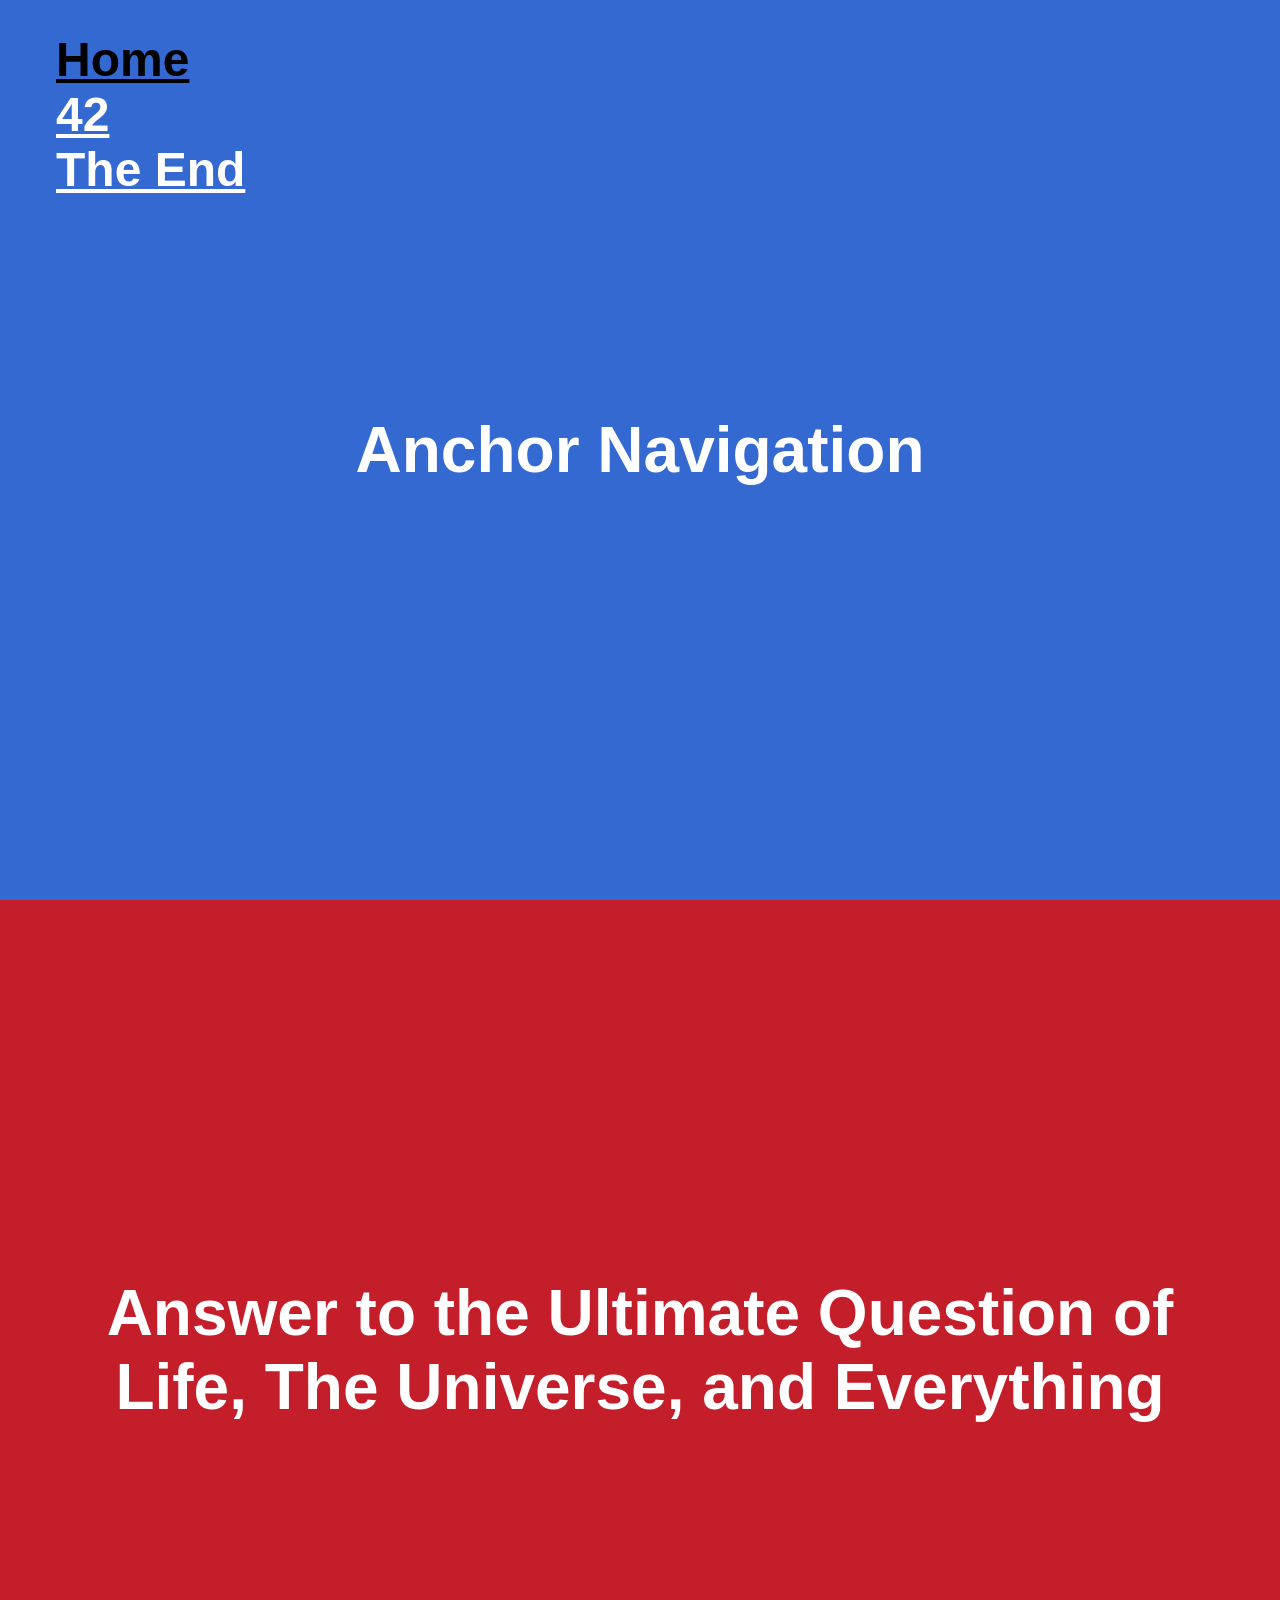
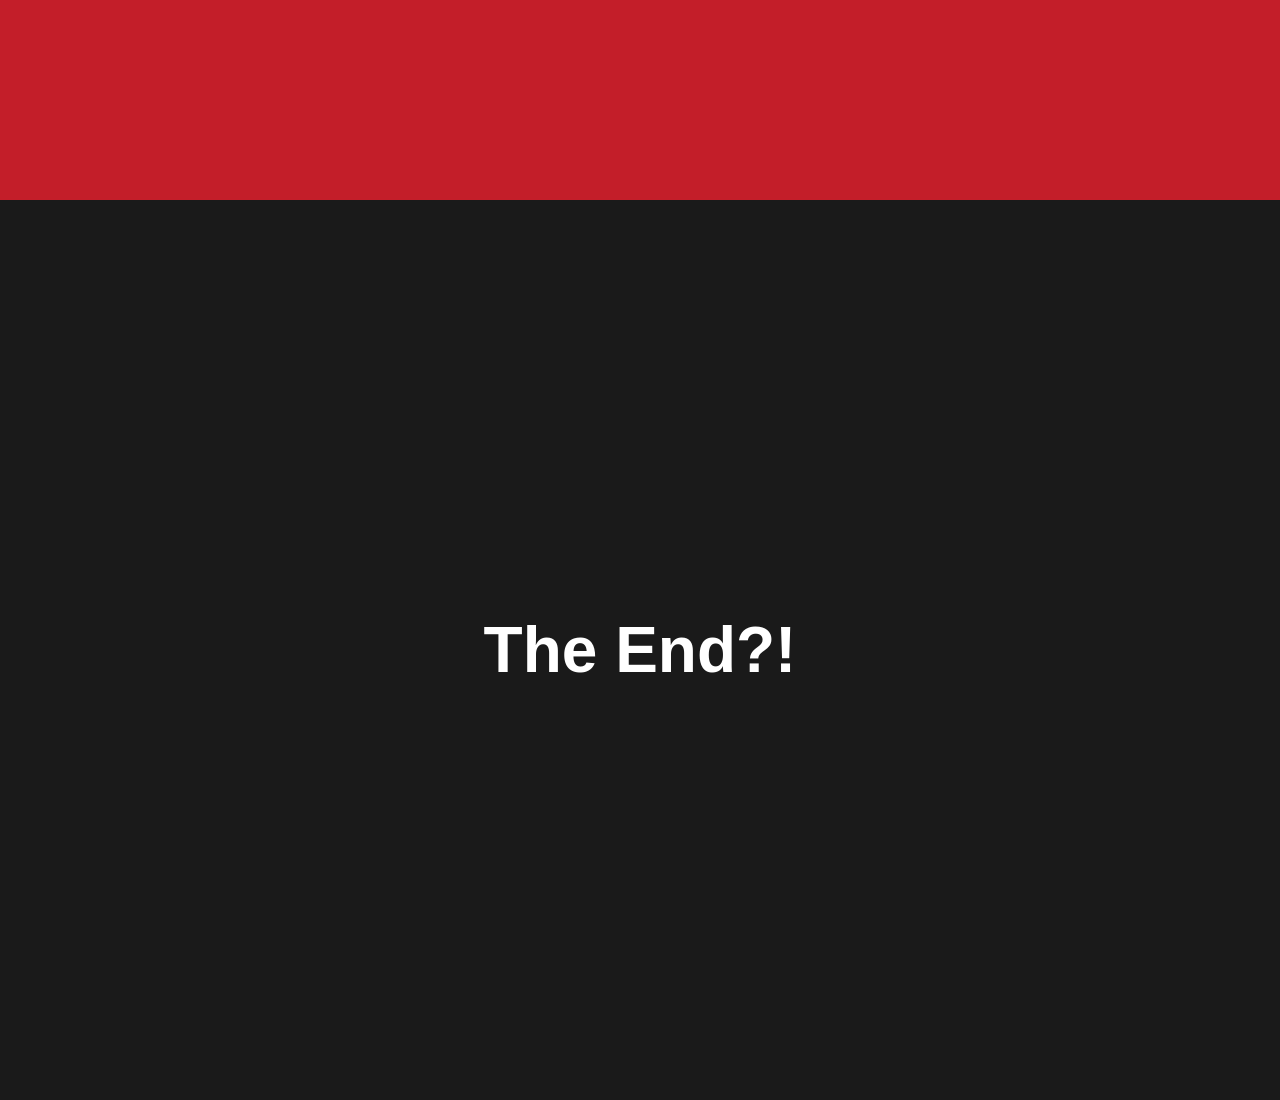
==== anchor_navigation/index.html @ f606c224 "Initial commit #4" ====
<!DOCTYPE html>
<html lang="en">
<head>
    <meta charset="UTF-8">
    <title>Anchor Navigation Example</title>
    <style>
        * { box-sizing: border-box; }
        html, body { font-family: HelveticaNeue, Helvetica, sans-serif; margin: 0; }
        #navigation { position: fixed; padding: 1rem; }
        #navigation ul {list-style: none; }
        #navigation li.current > a, #navigation li > a:hover { color: black; }
        #navigation a { color: white; font-size: 3rem; font-weight: bold; }
        .box { color: white; min-height: 100vh; padding: 1px 0; display: flex; align-items: center; justify-content: center; }
        .box h1 { font-size: 4em; color: inherit; font-weight: bold; margin: 0 6rem; text-align: center; }
        .b-blue { background-color: #3469d1; }
        .b-red { background-color: #c31e29; }
        .b-black { background-color: #1a1a1a; }
    </style>
</head>
<body>

<nav id="navigation">
    <ul>
        <li class="current"><a href="./">Home</a></li>
        <li><a href="./#page42">42</a></li>
        <li>
            <a href="./#end">The End</a>
        </li>
    </ul>
</nav>

<main>
    <div class="box b-blue">
        <h1 id="home">Anchor Navigation</h1>
    </div>

    <article class="box b-red">
        <h1 id="page42">Answer to the Ultimate Question of Life, The Universe, and Everything</h1>
    </article>

    <article class="box b-black">
        <h1 id="end">The End?!</h1>
    </article>
</main>

<script
        src="https://code.jquery.com/jquery-3.3.1.js"
        integrity="sha256-2Kok7MbOyxpgUVvAk/HJ2jigOSYS2auK4Pfzbm7uH60="
        crossorigin="anonymous"></script>
<script src="./dist/anchor-navigation.min.js"></script>
<script>
    $(document).ready(function() {

        $('#navigation li').anchorNavigation({
            "onclick_callback": function(e) {
                var href = $(e.target).attr('href');
                var match = href.match(new RegExp('(#.*?)$', 'i'));

                if (match.length > 0 && match[1] !== "#") {
                    href = match[1];
                    var anchor_elm = $(href);

                    if (anchor_elm.length > 0) {
                        $('html, body').animate({
                            scrollTop: href === '#home' ? 0 : (anchor_elm.parent().offset().top)
                        }, 'slow');
                        e.preventDefault();
                    }
                }
            }
        });

    });
</script>
</body>
</html>
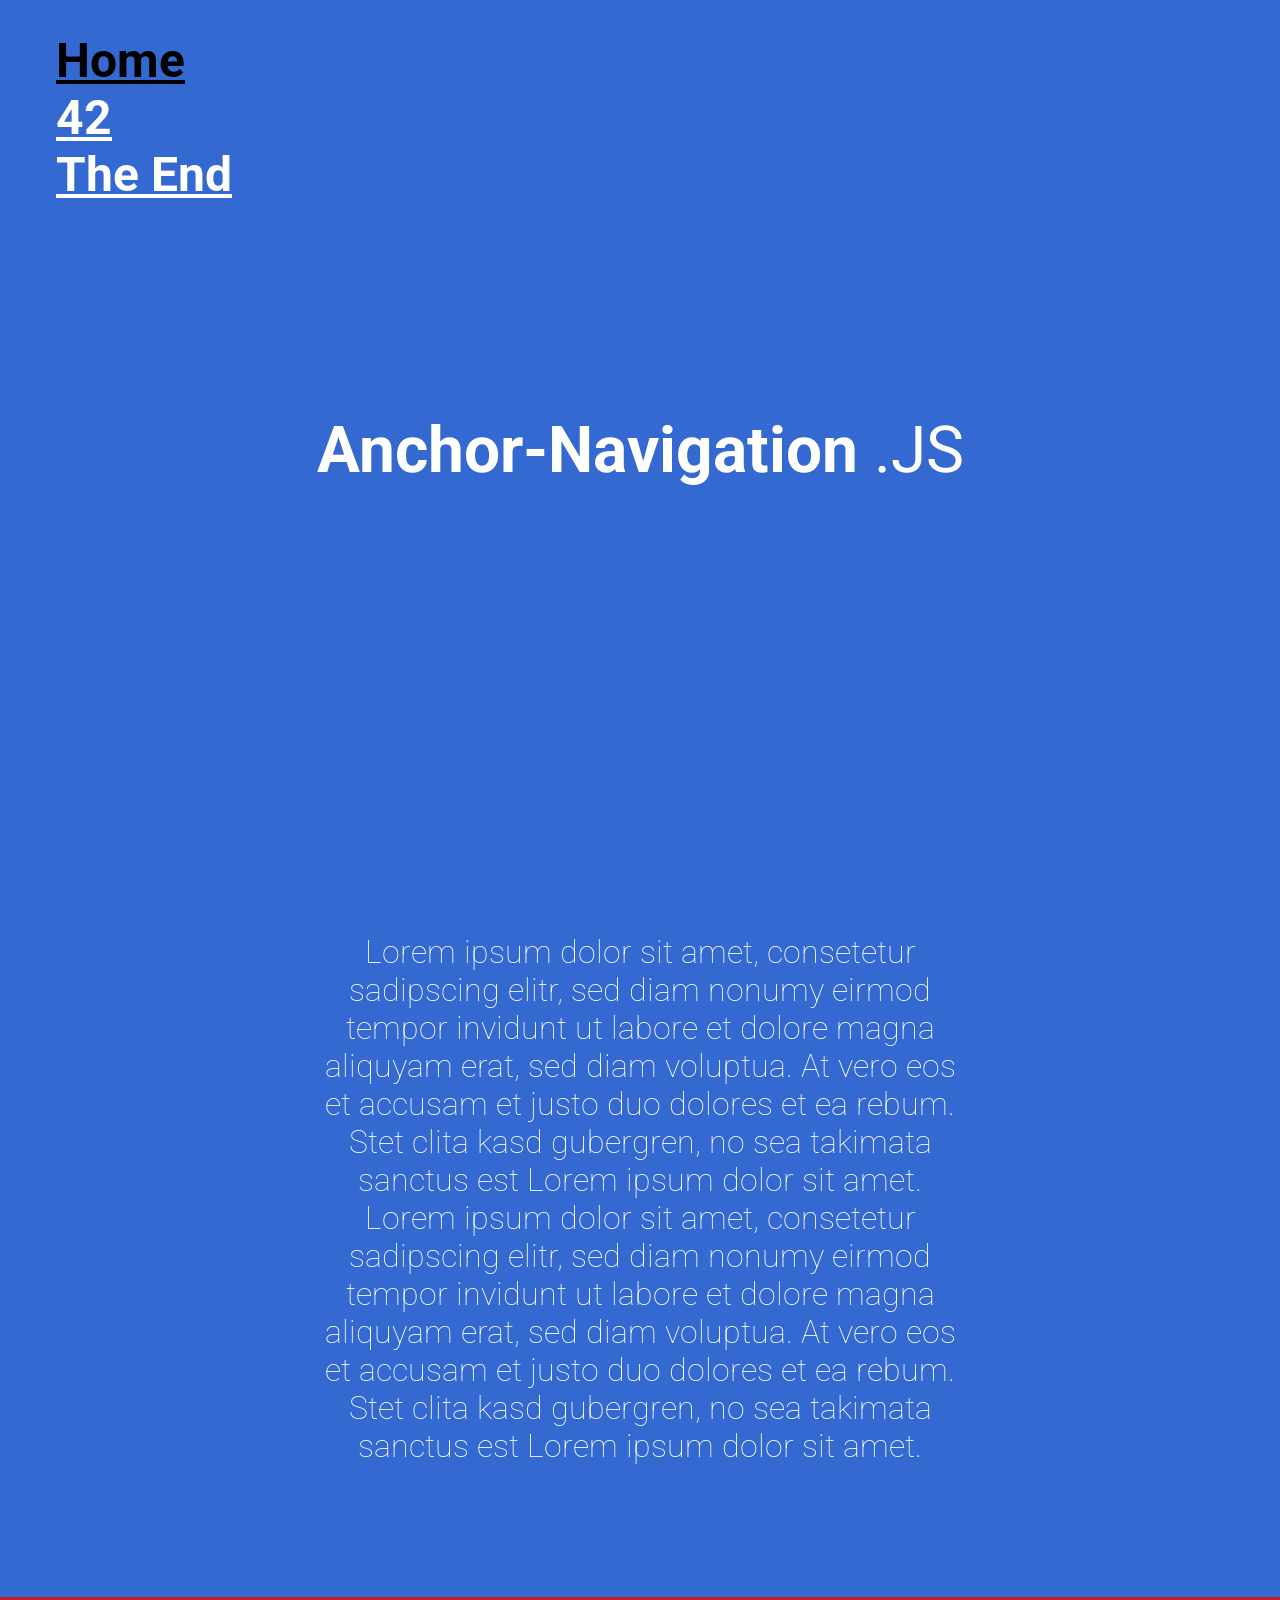
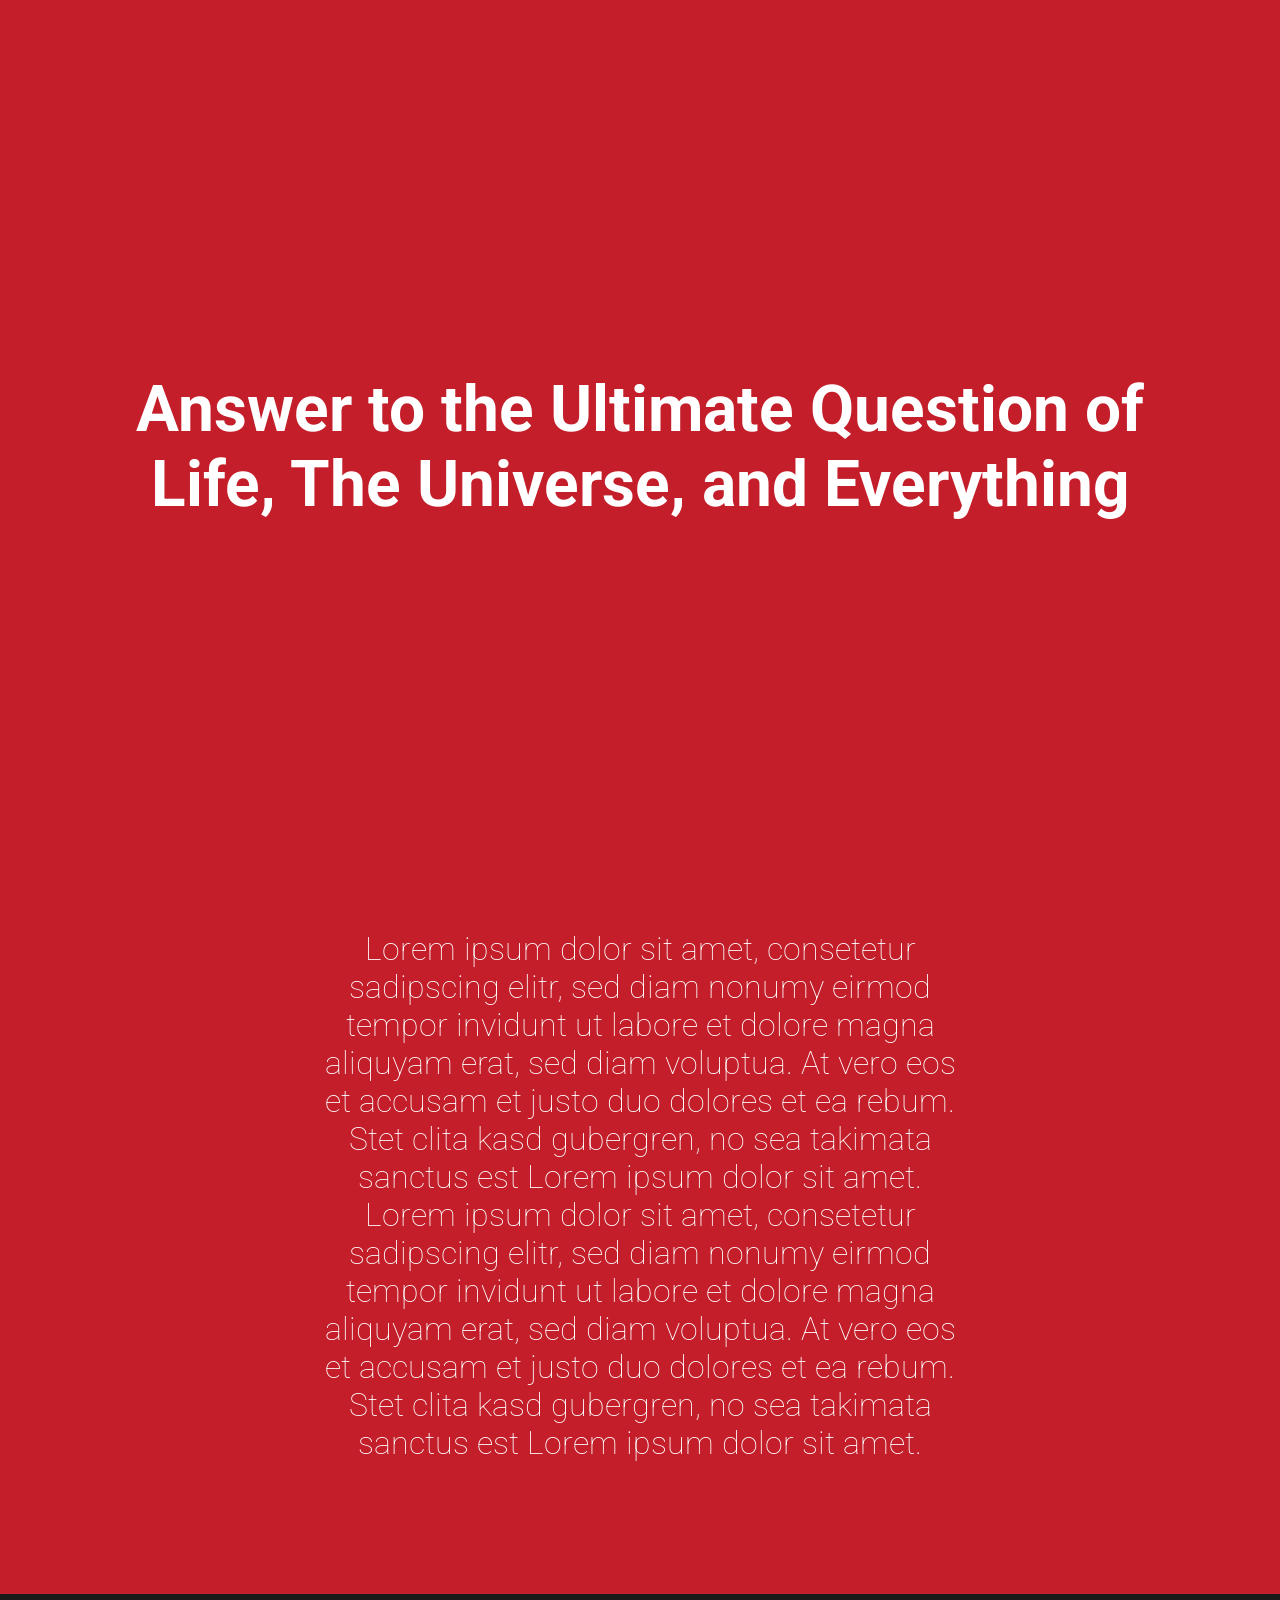
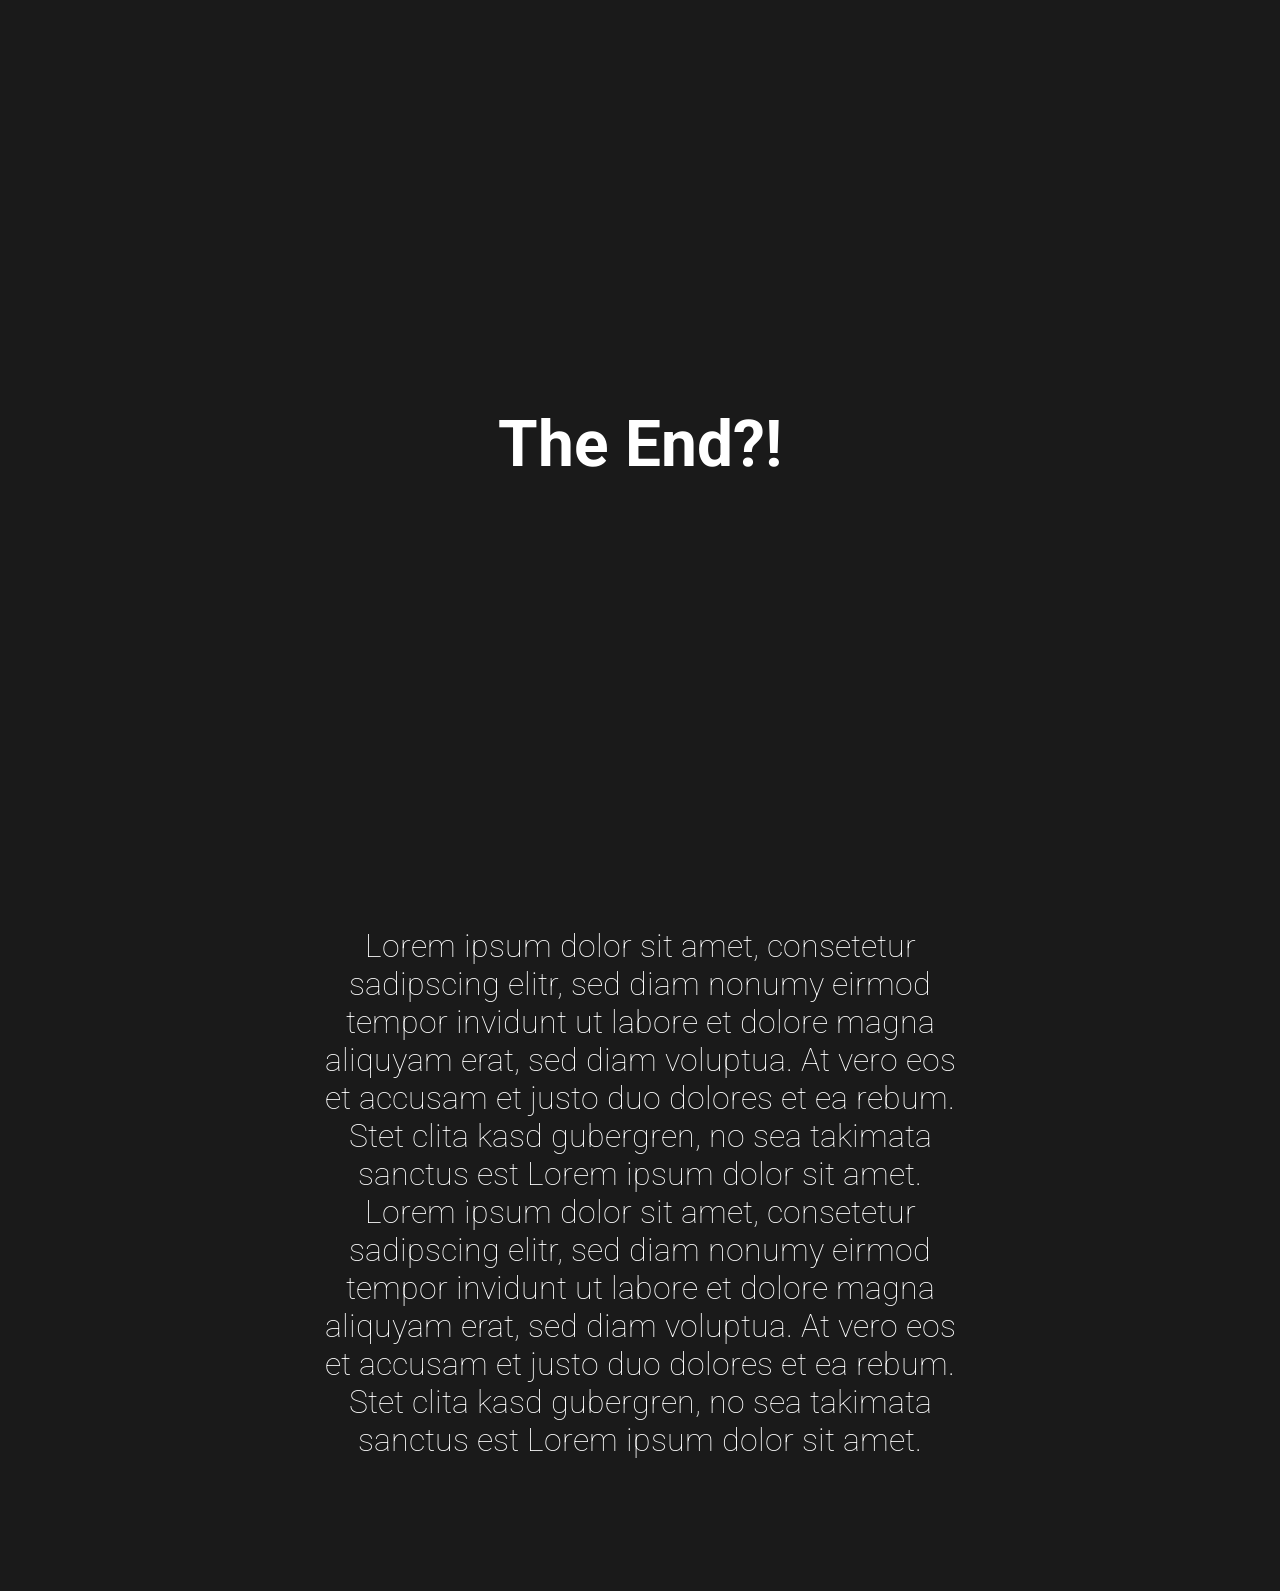
==== commit b4974c49: "Initial commit" ====
--- a/anchor_navigation/index.html
+++ b/anchor_navigation/index.html
@@ -3,43 +3,60 @@
 <head>
     <meta charset="UTF-8">
     <title>Anchor Navigation Example</title>
+    <link href="https://fonts.googleapis.com/css?family=Roboto:100,400,700" rel="stylesheet">
     <style>
         * { box-sizing: border-box; }
-        html, body { font-family: HelveticaNeue, Helvetica, sans-serif; margin: 0; }
+        html, body { font-family: 'Roboto', sans-serif; margin: 0; }
+        h1 span { font-weight: lighter; }
         #navigation { position: fixed; padding: 1rem; }
         #navigation ul {list-style: none; }
         #navigation li.current > a, #navigation li > a:hover { color: black; }
         #navigation a { color: white; font-size: 3rem; font-weight: bold; }
-        .box { color: white; min-height: 100vh; padding: 1px 0; display: flex; align-items: center; justify-content: center; }
+        .box { color: white; }
         .box h1 { font-size: 4em; color: inherit; font-weight: bold; margin: 0 6rem; text-align: center; }
         .b-blue { background-color: #3469d1; }
         .b-red { background-color: #c31e29; }
         .b-black { background-color: #1a1a1a; }
+        .title { min-height: 100vh; padding: 1px 0; display: flex; align-items: center; justify-content: center; }
+        .content { width: 50%; margin: 0 auto; padding: 1px 0 100px 0; font-size: 2rem; font-weight: lighter; text-align: center; }
     </style>
 </head>
 <body>
 
 <nav id="navigation">
     <ul>
-        <li class="current"><a href="./">Home</a></li>
-        <li><a href="./#page42">42</a></li>
-        <li>
-            <a href="./#end">The End</a>
-        </li>
+        <li class="current test"><a href="./">Home</a></li>
+        <li><a href="./#page42"><span>42</span></a></li>
+        <li><a href="./#end">The End</a></li>
     </ul>
 </nav>
 
 <main>
-    <div class="box b-blue">
-        <h1 id="home">Anchor Navigation</h1>
-    </div>
+    <article class="box b-blue">
+        <div class="title">
+            <h1 id="home">Anchor-Navigation <span>.JS</span></h1>
+        </div>
+        <div class="content">
+            <p>Lorem ipsum dolor sit amet, consetetur sadipscing elitr, sed diam nonumy eirmod tempor invidunt ut labore et dolore magna aliquyam erat, sed diam voluptua. At vero eos et accusam et justo duo dolores et ea rebum. Stet clita kasd gubergren, no sea takimata sanctus est Lorem ipsum dolor sit amet. Lorem ipsum dolor sit amet, consetetur sadipscing elitr, sed diam nonumy eirmod tempor invidunt ut labore et dolore magna aliquyam erat, sed diam voluptua. At vero eos et accusam et justo duo dolores et ea rebum. Stet clita kasd gubergren, no sea takimata sanctus est Lorem ipsum dolor sit amet.</p>
+        </div>
+    </article>
 
     <article class="box b-red">
-        <h1 id="page42">Answer to the Ultimate Question of Life, The Universe, and Everything</h1>
+        <div class="title">
+            <h1 id="page42">Answer to the Ultimate Question of Life, The Universe, and Everything</h1>
+        </div>
+        <div class="content">
+            <p>Lorem ipsum dolor sit amet, consetetur sadipscing elitr, sed diam nonumy eirmod tempor invidunt ut labore et dolore magna aliquyam erat, sed diam voluptua. At vero eos et accusam et justo duo dolores et ea rebum. Stet clita kasd gubergren, no sea takimata sanctus est Lorem ipsum dolor sit amet. Lorem ipsum dolor sit amet, consetetur sadipscing elitr, sed diam nonumy eirmod tempor invidunt ut labore et dolore magna aliquyam erat, sed diam voluptua. At vero eos et accusam et justo duo dolores et ea rebum. Stet clita kasd gubergren, no sea takimata sanctus est Lorem ipsum dolor sit amet.</p>
+        </div>
     </article>
 
     <article class="box b-black">
-        <h1 id="end">The End?!</h1>
+        <div class="title">
+            <h1 id="end">The End?!</h1>
+        </div>
+        <div class="content">
+            <p>Lorem ipsum dolor sit amet, consetetur sadipscing elitr, sed diam nonumy eirmod tempor invidunt ut labore et dolore magna aliquyam erat, sed diam voluptua. At vero eos et accusam et justo duo dolores et ea rebum. Stet clita kasd gubergren, no sea takimata sanctus est Lorem ipsum dolor sit amet. Lorem ipsum dolor sit amet, consetetur sadipscing elitr, sed diam nonumy eirmod tempor invidunt ut labore et dolore magna aliquyam erat, sed diam voluptua. At vero eos et accusam et justo duo dolores et ea rebum. Stet clita kasd gubergren, no sea takimata sanctus est Lorem ipsum dolor sit amet.</p>
+        </div>
     </article>
 </main>
 
@@ -52,21 +69,12 @@
     $(document).ready(function() {
 
         $('#navigation li').anchorNavigation({
-            "onclick_callback": function(e) {
-                var href = $(e.target).attr('href');
-                var match = href.match(new RegExp('(#.*?)$', 'i'));
-
-                if (match.length > 0 && match[1] !== "#") {
-                    href = match[1];
-                    var anchor_elm = $(href);
-
-                    if (anchor_elm.length > 0) {
-                        $('html, body').animate({
-                            scrollTop: href === '#home' ? 0 : (anchor_elm.parent().offset().top)
-                        }, 'slow');
-                        e.preventDefault();
-                    }
-                }
+            "heading_container": ".box",
+            "navigation_onclick_callback": function(entry, e) {
+                $('html, body').animate({
+                    scrollTop: entry.key === 'home' ? 0 : (entry.heading_container.offsetTop)
+                }, 'slow');
+                e.preventDefault();
             }
         });
 
